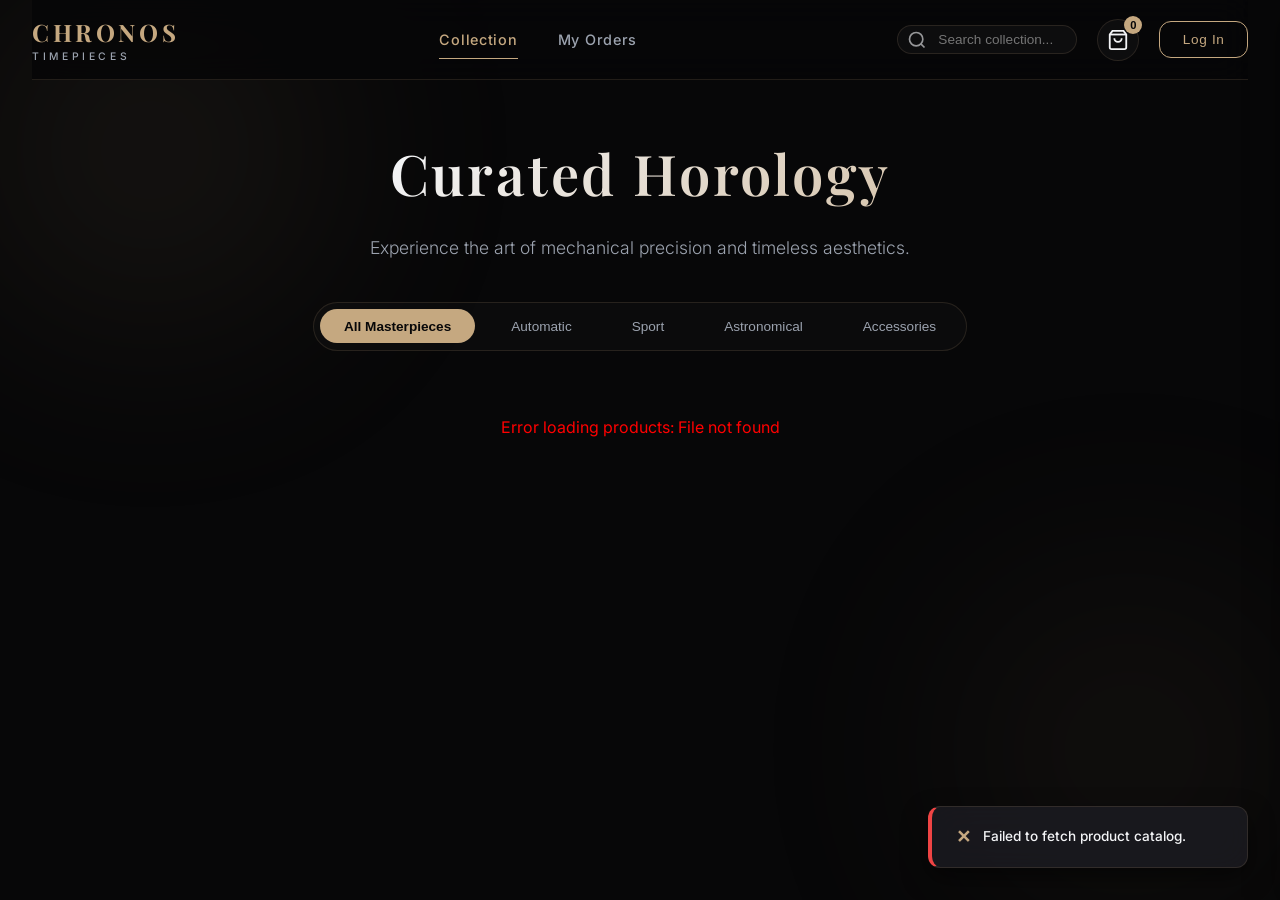
==== frontend/index.html @ 7bf6581e "feat: Implement Chronos Timepieces full-stack luxury watch e-commerce web application" ====
<!DOCTYPE html>
<html lang="en">
<head>
    <meta charset="UTF-8">
    <meta name="viewport" content="width=device-width, initial-scale=1.0">
    <title>Chronos Timepieces | Luxury Watch Boutique</title>
    <!-- Google Fonts -->
    <link rel="preconnect" href="https://fonts.googleapis.com">
    <link rel="preconnect" href="https://fonts.gstatic.com" crossorigin>
    <link href="https://fonts.googleapis.com/css2?family=Inter:wght@300;400;500;600;700&family=Playfair+Display:ital,wght@0,400;0,600;0,700;1,400&display=swap" rel="stylesheet">
    <!-- Main Stylesheet -->
    <link rel="stylesheet" href="css/style.css">
</head>
<body>
    <!-- Background Gradients -->
    <div class="bg-gradient bg-grad-1"></div>
    <div class="bg-gradient bg-grad-2"></div>

    <!-- App Shell -->
    <div class="app-container">
        
        <!-- Navigation Header -->
        <header class="main-header">
            <div class="logo" id="logo-btn">
                <span class="logo-serif">CHRONOS</span>
                <span class="logo-sub">TIMEPIECES</span>
            </div>
            
            <nav class="nav-links">
                <a href="#" class="nav-link active" data-view="catalog">Collection</a>
                <a href="#" class="nav-link" id="nav-orders" data-view="profile">My Orders</a>
                <a href="#" class="nav-link admin-only hidden" id="nav-admin" data-view="admin">Admin Panel</a>
            </nav>
            
            <div class="nav-actions">
                <!-- Search Trigger -->
                <div class="search-bar-container">
                    <input type="text" id="search-input" placeholder="Search collection...">
                    <button class="icon-btn search-btn" aria-label="Search">
                        <svg width="20" height="20" viewBox="0 0 24 24" fill="none" stroke="currentColor" stroke-width="2"><circle cx="11" cy="11" r="8"></circle><line x1="21" y1="21" x2="16.65" y2="16.65"></line></svg>
                    </button>
                </div>
                
                <!-- Cart Button -->
                <button class="cart-toggle-btn icon-btn" id="cart-btn" aria-label="Open Cart">
                    <svg width="22" height="22" viewBox="0 0 24 24" fill="none" stroke="currentColor" stroke-width="2"><path d="M6 2L3 6v14a2 2 0 0 0 2 2h14a2 2 0 0 0 2-2V6l-3-4z"></path><line x1="3" y1="6" x2="21" y2="6"></line><path d="M16 10a4 4 0 0 1-8 0"></path></svg>
                    <span class="cart-count">0</span>
                </button>
                
                <!-- Profile / Auth Toggle -->
                <button class="auth-btn btn-primary" id="auth-header-btn">
                    <span>Log In</span>
                </button>

                <!-- Logout Button -->
                <button class="icon-btn hidden" id="logout-btn" title="Log Out">
                    <svg width="20" height="20" viewBox="0 0 24 24" fill="none" stroke="currentColor" stroke-width="2"><path d="M9 21H5a2 2 0 0 1-2-2V5a2 2 0 0 1 2-2h4"></path><polyline points="16 17 21 12 16 7"></polyline><line x1="21" y1="12" x2="9" y2="12"></line></svg>
                </button>
            </div>
        </header>

        <!-- Main Content Area -->
        <main class="main-content">
            
            <!-- 1. Catalog View -->
            <section id="catalog-view" class="view-section active">
                <div class="hero-section">
                    <h1 class="serif-title">Curated Horology</h1>
                    <p class="subtitle">Experience the art of mechanical precision and timeless aesthetics.</p>
                    
                    <!-- Filters Grid -->
                    <div class="filters-container">
                        <div class="category-filters">
                            <button class="filter-btn active" data-category="all">All Masterpieces</button>
                            <button class="filter-btn" data-category="Automatic">Automatic</button>
                            <button class="filter-btn" data-category="Sport">Sport</button>
                            <button class="filter-btn" data-category="Astronomical">Astronomical</button>
                            <button class="filter-btn" data-category="Accessories">Accessories</button>
                        </div>
                    </div>
                </div>

                <!-- Products Grid -->
                <div class="products-grid" id="products-container">
                    <!-- Dynamic product cards will be inserted here -->
                    <div class="loading-spinner"></div>
                </div>
            </section>

            <!-- 2. Auth View (Login / Signup) -->
            <section id="auth-view" class="view-section">
                <div class="auth-wrapper">
                    <!-- Login Form Card -->
                    <div class="auth-card active" id="login-card">
                        <h2 class="serif-title card-title">Sign In</h2>
                        <p class="card-subtitle">Access your account and order history.</p>
                        
                        <form id="login-form">
                            <div class="form-group">
                                <label for="login-email">Email Address</label>
                                <input type="email" id="login-email" required placeholder="name@email.com">
                            </div>
                            <div class="form-group">
                                <label for="login-password">Password</label>
                                <input type="password" id="login-password" required placeholder="••••••••">
                            </div>
                            <button type="submit" class="btn-block btn-accent">Sign In</button>
                        </form>
                        
                        <p class="auth-switch">Don't have an account? <a href="#" id="go-to-signup">Create one</a></p>
                    </div>

                    <!-- Signup Form Card -->
                    <div class="auth-card" id="signup-card">
                        <h2 class="serif-title card-title">Register</h2>
                        <p class="card-subtitle">Join the Chronos collectors circle.</p>
                        
                        <form id="signup-form">
                            <div class="form-group">
                                <label for="signup-username">Username</label>
                                <input type="text" id="signup-username" required placeholder="collector_chronos">
                            </div>
                            <div class="form-group">
                                <label for="signup-email">Email Address</label>
                                <input type="email" id="signup-email" required placeholder="name@email.com">
                            </div>
                            <div class="form-group">
                                <label for="signup-password">Password (min 6 characters)</label>
                                <input type="password" id="signup-password" required placeholder="••••••••" minlength="6">
                            </div>
                            <button type="submit" class="btn-block btn-accent">Create Account</button>
                        </form>
                        
                        <p class="auth-switch">Already a member? <a href="#" id="go-to-login">Sign In</a></p>
                    </div>
                </div>
            </section>

            <!-- 3. Profile / User Orders View -->
            <section id="profile-view" class="view-section">
                <div class="profile-layout">
                    <div class="profile-info-card glass-panel">
                        <div class="profile-avatar">
                            <svg width="40" height="40" viewBox="0 0 24 24" fill="none" stroke="currentColor" stroke-width="2"><path d="M20 21v-2a4 4 0 0 0-4-4H8a4 4 0 0 0-4 4v2"></path><circle cx="12" cy="7" r="4"></circle></svg>
                        </div>
                        <h2 class="serif-title" id="profile-username">Collector</h2>
                        <p class="profile-email" id="profile-email">email@domain.com</p>
                        <div class="profile-badge user-badge" id="profile-role">Customer</div>
                    </div>
                    
                    <div class="profile-orders-list">
                        <h2 class="serif-title section-title">Your Order History</h2>
                        <div id="orders-list-container">
                            <!-- Orders will be rendered here dynamically -->
                        </div>
                    </div>
                </div>
            </section>

            <!-- 4. Checkout View -->
            <section id="checkout-view" class="view-section">
                <div class="checkout-layout">
                    <!-- Checkout Form -->
                    <div class="checkout-form-panel glass-panel">
                        <h2 class="serif-title">Shipping & Order Details</h2>
                        <form id="checkout-form">
                            <div class="form-group">
                                <label for="checkout-address">Shipping Address</label>
                                <textarea id="checkout-address" required placeholder="Street address, Suite, City, State, ZIP code" rows="4"></textarea>
                            </div>
                            <div class="payment-mock-alert">
                                <svg width="18" height="18" viewBox="0 0 24 24" fill="none" stroke="currentColor" stroke-width="2"><circle cx="12" cy="12" r="10"></circle><line x1="12" y1="16" x2="12" y2="12"></line><line x1="12" y1="8" x2="12.01" y2="8"></line></svg>
                                <span>Mock Payment Gateway: Orders placed are processed for demo purposes.</span>
                            </div>
                            <button type="submit" class="btn-block btn-accent">Confirm & Place Order</button>
                            <button type="button" class="btn-block btn-text" id="cancel-checkout-btn">Cancel</button>
                        </form>
                    </div>

                    <!-- Checkout Summary -->
                    <div class="checkout-summary-panel glass-panel">
                        <h2 class="serif-title">Order Summary</h2>
                        <div class="checkout-items-list" id="checkout-items-container">
                            <!-- Items dynamically added -->
                        </div>
                        <hr class="divider">
                        <div class="checkout-totals">
                            <div class="totals-row">
                                <span>Subtotal</span>
                                <span id="checkout-subtotal">$0.00</span>
                            </div>
                            <div class="totals-row">
                                <span>Shipping</span>
                                <span class="free-badge">FREE</span>
                            </div>
                            <hr class="divider">
                            <div class="totals-row total-grand">
                                <span>Total</span>
                                <span id="checkout-total">$0.00</span>
                            </div>
                        </div>
                    </div>
                </div>
            </section>

            <!-- 5. Admin Panel View -->
            <section id="admin-view" class="view-section">
                <div class="admin-layout">
                    <div class="admin-tabs">
                        <button class="admin-tab-btn active" data-admin-tab="orders">All Customer Orders</button>
                        <button class="admin-tab-btn" data-admin-tab="products">Manage Inventory</button>
                        <button class="admin-tab-btn" data-admin-tab="dashboard">Sales Analytics</button>
                    </div>

                    <!-- Admin: Orders Tab -->
                    <div class="admin-content-tab active" id="admin-orders-tab">
                        <h2 class="serif-title tab-title">Customer Orders</h2>
                        <div class="table-responsive">
                            <table class="admin-table">
                                <thead>
                                    <tr>
                                        <th>Order ID</th>
                                        <th>Date</th>
                                        <th>Customer</th>
                                        <th>Items</th>
                                        <th>Total</th>
                                        <th>Status</th>
                                        <th>Actions</th>
                                    </tr>
                                </thead>
                                <tbody id="admin-orders-tbody">
                                    <!-- Populated dynamically -->
                                </tbody>
                            </table>
                        </div>
                    </div>

                    <!-- Admin: Products Tab -->
                    <div class="admin-content-tab" id="admin-products-tab">
                        <div class="tab-header-actions">
                            <h2 class="serif-title tab-title">Product Catalog Inventory</h2>
                            <button class="btn-primary" id="add-product-btn">
                                <svg width="16" height="16" viewBox="0 0 24 24" fill="none" stroke="currentColor" stroke-width="2"><line x1="12" y1="5" x2="12" y2="19"></line><line x1="5" y1="12" x2="19" y2="12"></line></svg>
                                <span>Add New Watch</span>
                            </button>
                        </div>
                        <div class="table-responsive">
                            <table class="admin-table">
                                <thead>
                                    <tr>
                                        <th>Watch</th>
                                        <th>Category</th>
                                        <th>Price</th>
                                        <th>Stock</th>
                                        <th>Actions</th>
                                    </tr>
                                </thead>
                                <tbody id="admin-products-tbody">
                                    <!-- Populated dynamically -->
                                </tbody>
                            </table>
                        </div>
                    </div>

                    <!-- Admin: Dashboard Tab -->
                    <div class="admin-content-tab" id="admin-dashboard-tab">
                        <h2 class="serif-title tab-title">Store Performance</h2>
                        <div class="analytics-cards">
                            <div class="analytics-card glass-panel">
                                <span class="card-label">Gross Revenue</span>
                                <h3 id="stat-revenue">$0.00</h3>
                            </div>
                            <div class="analytics-card glass-panel">
                                <span class="card-label">Orders Placed</span>
                                <h3 id="stat-orders">0</h3>
                            </div>
                            <div class="analytics-card glass-panel">
                                <span class="card-label">Watches Sold</span>
                                <h3 id="stat-items">0</h3>
                            </div>
                        </div>
                        <div class="chart-panel glass-panel">
                            <h3 class="serif-title">Category Sales Contribution</h3>
                            <div class="custom-chart" id="dashboard-chart-container">
                                <!-- Render custom SVG/CSS bars -->
                            </div>
                        </div>
                    </div>
                </div>
            </section>

        </main>
    </div>

    <!-- Product Details Modal -->
    <div class="modal-overlay" id="product-modal">
        <div class="modal-card glass-panel">
            <button class="modal-close-btn" id="modal-close" aria-label="Close modal">
                <svg width="24" height="24" viewBox="0 0 24 24" fill="none" stroke="currentColor" stroke-width="2"><line x1="18" y1="6" x2="6" y2="18"></line><line x1="6" y1="6" x2="18" y2="18"></line></svg>
            </button>
            <div class="modal-content-grid" id="modal-content-container">
                <!-- Dynamically generated -->
            </div>
        </div>
    </div>

    <!-- Add / Edit Product Modal (Admin) -->
    <div class="modal-overlay" id="product-form-modal">
        <div class="modal-card glass-panel form-modal-card">
            <button class="modal-close-btn" id="product-form-close">
                <svg width="24" height="24" viewBox="0 0 24 24" fill="none" stroke="currentColor" stroke-width="2"><line x1="18" y1="6" x2="6" y2="18"></line><line x1="6" y1="6" x2="18" y2="18"></line></svg>
            </button>
            <h2 class="serif-title" id="product-form-title">Add New Watch</h2>
            <form id="product-crud-form">
                <input type="hidden" id="form-product-id">
                <div class="form-row">
                    <div class="form-group flex-2">
                        <label for="form-product-name">Watch Name</label>
                        <input type="text" id="form-product-name" required placeholder="e.g. Chronos Eclipse">
                    </div>
                    <div class="form-group flex-1">
                        <label for="form-product-category">Category</label>
                        <select id="form-product-category" required>
                            <option value="Automatic">Automatic</option>
                            <option value="Sport">Sport</option>
                            <option value="Astronomical">Astronomical</option>
                            <option value="Accessories">Accessories</option>
                        </select>
                    </div>
                </div>
                <div class="form-row">
                    <div class="form-group">
                        <label for="form-product-price">Price ($)</label>
                        <input type="number" id="form-product-price" required min="1" step="0.01" placeholder="2400.00">
                    </div>
                    <div class="form-group">
                        <label for="form-product-stock">Initial Stock</label>
                        <input type="number" id="form-product-stock" required min="0" placeholder="10">
                    </div>
                </div>
                <div class="form-group">
                    <label for="form-product-image">Image URL</label>
                    <input type="text" id="form-product-image" required placeholder="assets/watches/eclipse.png">
                </div>
                <div class="form-group">
                    <label for="form-product-desc">Description</label>
                    <textarea id="form-product-desc" required placeholder="Provide details about movements, calibration, straps, and case..." rows="4"></textarea>
                </div>
                <button type="submit" class="btn-block btn-accent" id="form-submit-btn">Save Masterpiece</button>
            </form>
        </div>
    </div>

    <!-- Shopping Cart Slide-out Drawer -->
    <div class="cart-drawer-overlay" id="cart-drawer-overlay"></div>
    <aside class="cart-drawer glass-panel" id="cart-drawer">
        <div class="cart-drawer-header">
            <h2 class="serif-title">Your Collection</h2>
            <button class="cart-close-btn" id="cart-close" aria-label="Close cart">
                <svg width="24" height="24" viewBox="0 0 24 24" fill="none" stroke="currentColor" stroke-width="2"><line x1="18" y1="6" x2="6" y2="18"></line><line x1="6" y1="6" x2="18" y2="18"></line></svg>
            </button>
        </div>

        <!-- Cart Items List -->
        <div class="cart-drawer-content" id="cart-items-container">
            <!-- Dynamic cart items here -->
            <div class="cart-empty-message">
                <svg width="40" height="40" viewBox="0 0 24 24" fill="none" stroke="currentColor" stroke-width="1.5"><circle cx="9" cy="21" r="1"></circle><circle cx="20" cy="21" r="1"></circle><path d="M1 1h4l2.68 13.39a2 2 0 0 0 2 1.61h9.72a2 2 0 0 0 2-1.61L23 6H6"></path></svg>
                <p>Your cart is empty.</p>
                <button class="btn-primary" id="cart-empty-browse-btn">Browse Collection</button>
            </div>
        </div>

        <!-- Cart Footer -->
        <div class="cart-drawer-footer" id="cart-footer">
            <div class="cart-subtotal-row">
                <span>Subtotal</span>
                <span id="cart-subtotal-val">$0.00</span>
            </div>
            <p class="cart-shipping-notice">Complimentary Express Shipping Included.</p>
            <button class="btn-block btn-accent" id="checkout-btn">Proceed to Checkout</button>
        </div>
    </aside>

    <!-- Floating Toast Notification System -->
    <div class="toast-container" id="toast-container"></div>

    <!-- Scripts -->
    <script src="js/api.js"></script>
    <script src="js/components.js"></script>
    <script src="js/app.js"></script>
</body>
</html>
---- frontend/css/style.css ----
/* ==========================================================================
   Chronos Timepieces Premium Style System (Luxury Glassmorphic Dark Theme)
   ========================================================================== */

/* --- CSS Variables & Custom Properties --- */
:root {
    /* Color Palette */
    --bg-dark: #070708;
    --bg-panel: rgba(18, 18, 22, 0.65);
    --bg-panel-solid: #121216;
    --bg-card: rgba(26, 26, 32, 0.5);
    
    --accent-gold: #c5a880;
    --accent-gold-hover: #dfba8c;
    --accent-gold-glow: rgba(197, 168, 128, 0.35);
    
    --text-primary: #f3f4f6;
    --text-secondary: #9ca3af;
    --text-muted: #6b7280;
    
    --border-color: rgba(197, 168, 128, 0.15);
    --border-hover: rgba(197, 168, 128, 0.35);
    
    /* Layout Tokens */
    --max-width: 1400px;
    --header-height: 80px;
    --border-radius: 12px;
    --border-radius-lg: 20px;
    --transition: all 0.35s cubic-bezier(0.25, 0.8, 0.25, 1);
}

/* --- Base & Reset Elements --- */
* {
    margin: 0;
    padding: 0;
    box-sizing: border-box;
}

body {
    background-color: var(--bg-dark);
    color: var(--text-primary);
    font-family: 'Inter', sans-serif;
    min-height: 100vh;
    overflow-x: hidden;
    line-height: 1.6;
    position: relative;
}

/* Custom Scrollbars */
::-webkit-scrollbar {
    width: 6px;
    height: 6px;
}
::-webkit-scrollbar-track {
    background: var(--bg-dark);
}
::-webkit-scrollbar-thumb {
    background: var(--accent-gold-glow);
    border-radius: 3px;
}
::-webkit-scrollbar-thumb:hover {
    background: var(--accent-gold);
}

/* --- Ambient Glow Backdrops --- */
.bg-gradient {
    position: fixed;
    width: 500px;
    height: 500px;
    border-radius: 50%;
    filter: blur(120px);
    z-index: -1;
    pointer-events: none;
    opacity: 0.15;
}
.bg-grad-1 {
    top: -100px;
    left: -100px;
    background: radial-gradient(circle, var(--accent-gold) 0%, transparent 70%);
}
.bg-grad-2 {
    bottom: -100px;
    right: -100px;
    background: radial-gradient(circle, #8a7355 0%, transparent 70%);
}

/* --- Typography Definitions --- */
.serif-title {
    font-family: 'Playfair Display', serif;
    font-weight: 600;
    letter-spacing: 0.05em;
    color: var(--text-primary);
}

.logo-serif {
    font-family: 'Playfair Display', serif;
    font-weight: 700;
    font-size: 1.5rem;
    letter-spacing: 0.15em;
    color: var(--accent-gold);
}

/* --- App Container & Layout --- */
.app-container {
    max-width: var(--max-width);
    margin: 0 auto;
    padding: 0 2rem;
    min-height: 100vh;
    display: flex;
    flex-direction: column;
}

/* --- Main Header / Navigation --- */
.main-header {
    height: var(--header-height);
    display: flex;
    align-items: center;
    justify-content: space-between;
    border-bottom: 1px solid var(--border-color);
    position: sticky;
    top: 0;
    background-color: rgba(7, 7, 8, 0.85);
    backdrop-filter: blur(15px);
    z-index: 99;
}

.logo {
    display: flex;
    flex-direction: column;
    cursor: pointer;
}

.logo-sub {
    font-size: 0.65rem;
    font-weight: 500;
    letter-spacing: 0.35em;
    color: var(--text-secondary);
    margin-top: -2px;
}

.nav-links {
    display: flex;
    gap: 2.5rem;
}

.nav-link {
    color: var(--text-secondary);
    text-decoration: none;
    font-size: 0.9rem;
    font-weight: 500;
    letter-spacing: 0.05em;
    transition: var(--transition);
    position: relative;
    padding: 0.5rem 0;
}

.nav-link::after {
    content: '';
    position: absolute;
    bottom: 0;
    left: 0;
    width: 0;
    height: 1px;
    background-color: var(--accent-gold);
    transition: var(--transition);
}

.nav-link:hover, .nav-link.active {
    color: var(--accent-gold);
}

.nav-link:hover::after, .nav-link.active::after {
    width: 100%;
}

.nav-actions {
    display: flex;
    align-items: center;
    gap: 1.25rem;
}

/* Glassmorphic Buttons */
.icon-btn {
    background: rgba(255, 255, 255, 0.03);
    border: 1px solid var(--border-color);
    color: var(--text-primary);
    width: 42px;
    height: 42px;
    border-radius: 50%;
    display: flex;
    align-items: center;
    justify-content: center;
    cursor: pointer;
    transition: var(--transition);
    position: relative;
}

.icon-btn:hover {
    border-color: var(--accent-gold);
    color: var(--accent-gold);
    background: rgba(197, 168, 128, 0.08);
    box-shadow: 0 0 12px var(--accent-gold-glow);
}

.cart-toggle-btn .cart-count {
    position: absolute;
    top: -4px;
    right: -4px;
    background: var(--accent-gold);
    color: var(--bg-dark);
    font-size: 0.7rem;
    font-weight: 700;
    width: 18px;
    height: 18px;
    border-radius: 50%;
    display: flex;
    align-items: center;
    justify-content: center;
}

.btn-primary {
    background: transparent;
    border: 1px solid var(--accent-gold);
    color: var(--accent-gold);
    padding: 0.6rem 1.4rem;
    border-radius: var(--border-radius);
    font-weight: 500;
    font-size: 0.85rem;
    letter-spacing: 0.05em;
    cursor: pointer;
    transition: var(--transition);
    display: flex;
    align-items: center;
    gap: 0.5rem;
}

.btn-primary:hover {
    background: var(--accent-gold);
    color: var(--bg-dark);
    box-shadow: 0 0 15px var(--accent-gold-glow);
}

.btn-accent {
    background: var(--accent-gold);
    color: var(--bg-dark);
    border: 1px solid var(--accent-gold);
    padding: 0.75rem 1.5rem;
    border-radius: var(--border-radius);
    font-weight: 600;
    font-size: 0.9rem;
    letter-spacing: 0.05em;
    cursor: pointer;
    transition: var(--transition);
}

.btn-accent:hover {
    background: var(--accent-gold-hover);
    border-color: var(--accent-gold-hover);
    box-shadow: 0 0 20px var(--accent-gold-glow);
    transform: translateY(-2px);
}

.btn-block {
    width: 100%;
}

.btn-text {
    background: transparent;
    border: none;
    color: var(--text-secondary);
    padding: 0.5rem;
    cursor: pointer;
    font-size: 0.9rem;
    transition: var(--transition);
}

.btn-text:hover {
    color: var(--text-primary);
}

.hidden {
    display: none !important;
}

/* --- Search Bar Container --- */
.search-bar-container {
    display: flex;
    align-items: center;
    position: relative;
}

.search-bar-container input {
    background: rgba(255, 255, 255, 0.03);
    border: 1px solid var(--border-color);
    border-radius: 20px;
    padding: 0.4rem 1rem 0.4rem 2.5rem;
    color: var(--text-primary);
    outline: none;
    transition: var(--transition);
    width: 180px;
    font-size: 0.85rem;
}

.search-bar-container input:focus {
    width: 250px;
    border-color: var(--accent-gold);
    background: rgba(255, 255, 255, 0.06);
}

.search-bar-container .search-btn {
    position: absolute;
    left: 4px;
    width: 32px;
    height: 32px;
    background: transparent;
    border: none;
    opacity: 0.6;
}

/* --- Glassmorphic Panels --- */
.glass-panel {
    background: var(--bg-panel);
    backdrop-filter: blur(20px);
    border: 1px solid var(--border-color);
    border-radius: var(--border-radius-lg);
    padding: 2rem;
    box-shadow: 0 8px 32px 0 rgba(0, 0, 0, 0.37);
}

/* --- Views Management --- */
.main-content {
    flex: 1;
    padding: 3rem 0;
}

.view-section {
    display: none;
    animation: fadeIn 0.45s cubic-bezier(0.25, 0.8, 0.25, 1) forwards;
}

.view-section.active {
    display: block;
}

@keyframes fadeIn {
    from {
        opacity: 0;
        transform: translateY(15px);
    }
    to {
        opacity: 1;
        transform: translateY(0);
    }
}

/* --- Hero Section & Catalog --- */
.hero-section {
    text-align: center;
    margin-bottom: 4rem;
}

.hero-section h1 {
    font-size: 3.5rem;
    margin-bottom: 1rem;
    background: linear-gradient(135deg, var(--text-primary) 30%, var(--accent-gold) 100%);
    -webkit-background-clip: text;
    -webkit-text-fill-color: transparent;
}

.hero-section .subtitle {
    font-size: 1.1rem;
    color: var(--text-secondary);
    font-weight: 300;
    max-width: 600px;
    margin: 0 auto 2.5rem;
}

/* Category Filters */
.filters-container {
    display: flex;
    justify-content: center;
    margin-bottom: 2rem;
}

.category-filters {
    display: flex;
    gap: 0.75rem;
    background: rgba(255, 255, 255, 0.02);
    padding: 0.4rem;
    border-radius: 30px;
    border: 1px solid var(--border-color);
}

.filter-btn {
    background: transparent;
    border: none;
    color: var(--text-secondary);
    padding: 0.6rem 1.5rem;
    border-radius: 20px;
    font-size: 0.85rem;
    font-weight: 500;
    cursor: pointer;
    transition: var(--transition);
}

.filter-btn:hover {
    color: var(--text-primary);
}

.filter-btn.active {
    background: var(--accent-gold);
    color: var(--bg-dark);
    font-weight: 600;
}

/* --- Products Grid & Cards --- */
.products-grid {
    display: grid;
    grid-template-columns: repeat(auto-fill, minmax(280px, 1fr));
    gap: 2.5rem;
}

.product-card {
    background: var(--bg-card);
    border: 1px solid var(--border-color);
    border-radius: var(--border-radius-lg);
    overflow: hidden;
    transition: var(--transition);
    display: flex;
    flex-direction: column;
    height: 100%;
}

.product-card:hover {
    transform: translateY(-8px);
    border-color: var(--border-hover);
    box-shadow: 0 15px 30px rgba(0, 0, 0, 0.4), 0 0 20px rgba(197, 168, 128, 0.1);
}

.product-card-image {
    width: 100%;
    height: 280px;
    object-fit: cover;
    background-color: rgba(0, 0, 0, 0.2);
    border-bottom: 1px solid var(--border-color);
    transition: var(--transition);
}

.product-card:hover .product-card-image {
    scale: 1.03;
}

.product-card-info {
    padding: 1.5rem;
    display: flex;
    flex-direction: column;
    flex: 1;
}

.product-card-category {
    font-size: 0.75rem;
    color: var(--accent-gold);
    text-transform: uppercase;
    letter-spacing: 0.15em;
    margin-bottom: 0.5rem;
    font-weight: 600;
}

.product-card-title {
    font-size: 1.25rem;
    margin-bottom: 0.5rem;
    font-weight: 500;
}

.product-card-desc {
    font-size: 0.85rem;
    color: var(--text-secondary);
    margin-bottom: 1.5rem;
    display: -webkit-box;
    -webkit-line-clamp: 2;
    -webkit-box-orient: vertical;
    overflow: hidden;
    text-overflow: ellipsis;
    flex: 1;
}

.product-card-footer {
    display: flex;
    align-items: center;
    justify-content: space-between;
    margin-top: auto;
}

.product-card-price {
    font-family: 'Playfair Display', serif;
    font-size: 1.35rem;
    font-weight: 600;
    color: var(--text-primary);
}

.product-card-price::before {
    content: '$';
    font-size: 0.95rem;
    color: var(--accent-gold);
    margin-right: 2px;
}

/* Out of Stock design */
.out-of-stock-badge {
    color: #ef4444;
    font-size: 0.85rem;
    font-weight: 600;
    letter-spacing: 0.05em;
    text-transform: uppercase;
}

/* --- Product Details Modal --- */
.modal-overlay {
    position: fixed;
    top: 0;
    left: 0;
    width: 100%;
    height: 100%;
    background: rgba(7, 7, 8, 0.85);
    backdrop-filter: blur(10px);
    display: flex;
    align-items: center;
    justify-content: center;
    z-index: 1000;
    opacity: 0;
    pointer-events: none;
    transition: var(--transition);
}

.modal-overlay.active {
    opacity: 1;
    pointer-events: auto;
}

.modal-card {
    width: 90%;
    max-width: 950px;
    max-height: 90vh;
    overflow-y: auto;
    position: relative;
    transform: scale(0.95);
    transition: var(--transition);
}

.modal-overlay.active .modal-card {
    transform: scale(1);
}

.modal-close-btn {
    position: absolute;
    top: 1.5rem;
    right: 1.5rem;
    background: transparent;
    border: none;
    color: var(--text-secondary);
    cursor: pointer;
    transition: var(--transition);
    z-index: 10;
}

.modal-close-btn:hover {
    color: var(--accent-gold);
}

.modal-content-grid {
    display: grid;
    grid-template-columns: 1.1fr 1fr;
    gap: 3rem;
    align-items: center;
}

.modal-image-panel {
    border-radius: var(--border-radius);
    overflow: hidden;
    border: 1px solid var(--border-color);
    box-shadow: 0 10px 25px rgba(0, 0, 0, 0.5);
    height: 450px;
}

.modal-image-panel img {
    width: 100%;
    height: 100%;
    object-fit: cover;
}

.modal-info-panel {
    display: flex;
    flex-direction: column;
    gap: 1.25rem;
}

.modal-category {
    font-size: 0.8rem;
    color: var(--accent-gold);
    text-transform: uppercase;
    letter-spacing: 0.2em;
    font-weight: 600;
}

.modal-title {
    font-size: 2.2rem;
    line-height: 1.2;
}

.modal-price {
    font-family: 'Playfair Display', serif;
    font-size: 2rem;
    color: var(--accent-gold-hover);
    font-weight: 600;
}

.modal-price::before {
    content: '$';
    font-size: 1.35rem;
    color: var(--accent-gold);
}

.modal-desc {
    color: var(--text-secondary);
    font-size: 0.95rem;
    line-height: 1.7;
}

.modal-meta {
    background: rgba(255, 255, 255, 0.02);
    border: 1px solid var(--border-color);
    border-radius: var(--border-radius);
    padding: 1rem;
    display: flex;
    justify-content: space-between;
    font-size: 0.85rem;
}

.meta-item {
    display: flex;
    flex-direction: column;
    gap: 4px;
}

.meta-label {
    color: var(--text-muted);
}

.meta-val {
    color: var(--text-primary);
    font-weight: 500;
}

.modal-actions {
    margin-top: 1rem;
    display: flex;
    gap: 1rem;
}

/* --- Slide-Out Cart Drawer --- */
.cart-drawer-overlay {
    position: fixed;
    top: 0;
    left: 0;
    width: 100%;
    height: 100%;
    background: rgba(0, 0, 0, 0.5);
    backdrop-filter: blur(4px);
    z-index: 999;
    opacity: 0;
    pointer-events: none;
    transition: var(--transition);
}

.cart-drawer-overlay.active {
    opacity: 1;
    pointer-events: auto;
}

.cart-drawer {
    position: fixed;
    top: 0;
    right: -420px;
    width: 420px;
    height: 100%;
    z-index: 1000;
    border-radius: 0;
    border-left: 1px solid var(--border-color);
    display: flex;
    flex-direction: column;
    padding: 2rem;
    transition: right 0.4s cubic-bezier(0.25, 0.8, 0.25, 1);
}

.cart-drawer.open {
    right: 0;
}

.cart-drawer-header {
    display: flex;
    align-items: center;
    justify-content: space-between;
    margin-bottom: 2rem;
}

.cart-close-btn {
    background: transparent;
    border: none;
    color: var(--text-secondary);
    cursor: pointer;
    transition: var(--transition);
}

.cart-close-btn:hover {
    color: var(--accent-gold);
}

.cart-drawer-content {
    flex: 1;
    overflow-y: auto;
    display: flex;
    flex-direction: column;
    gap: 1.5rem;
    padding-right: 5px;
}

.cart-item {
    display: flex;
    gap: 1rem;
    align-items: center;
    border-bottom: 1px solid rgba(255, 255, 255, 0.05);
    padding-bottom: 1rem;
}

.cart-item-image {
    width: 70px;
    height: 70px;
    border-radius: var(--border-radius);
    object-fit: cover;
    border: 1px solid var(--border-color);
}

.cart-item-details {
    flex: 1;
}

.cart-item-title {
    font-size: 0.95rem;
    font-weight: 500;
    margin-bottom: 2px;
}

.cart-item-price {
    font-size: 0.9rem;
    color: var(--accent-gold);
    font-family: 'Playfair Display', serif;
}

.cart-item-actions {
    display: flex;
    align-items: center;
    gap: 10px;
}

.qty-btn {
    background: rgba(255, 255, 255, 0.03);
    border: 1px solid var(--border-color);
    color: var(--text-primary);
    width: 26px;
    height: 26px;
    border-radius: 50%;
    cursor: pointer;
    font-size: 0.8rem;
    display: flex;
    align-items: center;
    justify-content: center;
}

.qty-btn:hover {
    border-color: var(--accent-gold);
    color: var(--accent-gold);
}

.qty-val {
    font-size: 0.85rem;
    font-weight: 600;
    min-width: 15px;
    text-align: center;
}

.cart-item-delete {
    background: transparent;
    border: none;
    color: var(--text-muted);
    cursor: pointer;
    padding: 4px;
    margin-left: 5px;
    transition: var(--transition);
}

.cart-item-delete:hover {
    color: #ef4444;
}

/* Cart Empty State */
.cart-empty-message {
    display: flex;
    flex-direction: column;
    align-items: center;
    justify-content: center;
    gap: 1rem;
    height: 60%;
    color: var(--text-secondary);
}

.cart-empty-message p {
    font-size: 0.95rem;
}

.cart-drawer-footer {
    border-top: 1px solid var(--border-color);
    padding-top: 1.5rem;
    margin-top: 1.5rem;
}

.cart-subtotal-row {
    display: flex;
    justify-content: space-between;
    font-size: 1.1rem;
    font-weight: 500;
    margin-bottom: 0.5rem;
}

#cart-subtotal-val {
    font-family: 'Playfair Display', serif;
    font-weight: 600;
    color: var(--accent-gold);
}

.cart-shipping-notice {
    font-size: 0.75rem;
    color: var(--text-muted);
    text-align: center;
    margin-bottom: 1.25rem;
}

/* --- Authentication View --- */
.auth-wrapper {
    display: flex;
    justify-content: center;
    align-items: center;
    min-height: 60vh;
}

.auth-card {
    width: 100%;
    max-width: 420px;
    display: none;
    background: var(--bg-panel);
    border: 1px solid var(--border-color);
    border-radius: var(--border-radius-lg);
    padding: 2.5rem;
    box-shadow: 0 8px 32px 0 rgba(0, 0, 0, 0.4);
    animation: fadeIn 0.4s ease;
}

.auth-card.active {
    display: block;
}

.auth-card .card-title {
    font-size: 2rem;
    text-align: center;
    margin-bottom: 0.5rem;
}

.auth-card .card-subtitle {
    font-size: 0.85rem;
    color: var(--text-secondary);
    text-align: center;
    margin-bottom: 2rem;
}

/* Form Styling */
.form-group {
    display: flex;
    flex-direction: column;
    gap: 6px;
    margin-bottom: 1.25rem;
}

.form-group label {
    font-size: 0.8rem;
    font-weight: 500;
    color: var(--text-secondary);
    letter-spacing: 0.05em;
    text-transform: uppercase;
}

.form-group input, .form-group textarea, .form-group select {
    background: rgba(255, 255, 255, 0.02);
    border: 1px solid var(--border-color);
    border-radius: var(--border-radius);
    padding: 0.75rem 1rem;
    color: var(--text-primary);
    font-size: 0.9rem;
    outline: none;
    transition: var(--transition);
}

.form-group input:focus, .form-group textarea:focus, .form-group select:focus {
    border-color: var(--accent-gold);
    background: rgba(255, 255, 255, 0.05);
    box-shadow: 0 0 10px rgba(197, 168, 128, 0.1);
}

.form-row {
    display: flex;
    gap: 1rem;
}

.flex-1 { flex: 1; }
.flex-2 { flex: 2; }

.auth-switch {
    font-size: 0.85rem;
    color: var(--text-secondary);
    text-align: center;
    margin-top: 1.5rem;
}

.auth-switch a {
    color: var(--accent-gold);
    text-decoration: none;
    font-weight: 500;
}

.auth-switch a:hover {
    text-decoration: underline;
}

/* --- Profile & User Orders View --- */
.profile-layout {
    display: grid;
    grid-template-columns: 320px 1fr;
    gap: 3rem;
    align-items: start;
}

.profile-info-card {
    display: flex;
    flex-direction: column;
    align-items: center;
    text-align: center;
    gap: 1rem;
}

.profile-avatar {
    width: 80px;
    height: 80px;
    border-radius: 50%;
    background: rgba(197, 168, 128, 0.1);
    color: var(--accent-gold);
    display: flex;
    align-items: center;
    justify-content: center;
    border: 1px solid var(--border-color);
}

.profile-email {
    font-size: 0.85rem;
    color: var(--text-secondary);
    margin-top: -8px;
}

.profile-badge {
    font-size: 0.75rem;
    font-weight: 600;
    text-transform: uppercase;
    letter-spacing: 0.1em;
    padding: 0.35rem 1rem;
    border-radius: 20px;
    border: 1px solid transparent;
}

.user-badge {
    background: rgba(255, 255, 255, 0.05);
    color: var(--text-secondary);
    border-color: var(--border-color);
}

.admin-badge {
    background: rgba(197, 168, 128, 0.1);
    color: var(--accent-gold);
    border-color: var(--accent-gold);
}

/* Order History Cards */
.profile-orders-list {
    display: flex;
    flex-direction: column;
    gap: 1.5rem;
}

.order-history-card {
    background: var(--bg-panel);
    border: 1px solid var(--border-color);
    border-radius: var(--border-radius-lg);
    padding: 1.5rem;
    margin-bottom: 1.5rem;
}

.order-card-header {
    display: flex;
    justify-content: space-between;
    align-items: center;
    margin-bottom: 1.25rem;
    border-bottom: 1px solid rgba(255, 255, 255, 0.05);
    padding-bottom: 0.75rem;
}

.order-id {
    font-weight: 600;
    font-size: 0.95rem;
}

.order-date {
    font-size: 0.85rem;
    color: var(--text-muted);
}

.order-status-badge {
    font-size: 0.75rem;
    font-weight: 600;
    padding: 0.3rem 0.8rem;
    border-radius: 12px;
    text-transform: uppercase;
}

.status-pending { background: rgba(245, 158, 11, 0.1); color: #f59e0b; }
.status-processing { background: rgba(59, 130, 246, 0.1); color: #3b82f6; }
.status-shipped { background: rgba(139, 92, 246, 0.1); color: #8b5cf6; }
.status-delivered { background: rgba(16, 185, 129, 0.1); color: #10b981; }

.order-card-items {
    display: flex;
    flex-direction: column;
    gap: 0.75rem;
    margin-bottom: 1.5rem;
}

.order-history-item {
    display: flex;
    justify-content: space-between;
    font-size: 0.9rem;
}

.order-item-qty-name {
    color: var(--text-secondary);
}

.order-item-qty {
    font-weight: 600;
    margin-right: 5px;
}

.order-item-price-val {
    font-family: 'Playfair Display', serif;
}

/* Order Status Progress Timeline */
.order-tracking-timeline {
    display: flex;
    justify-content: space-between;
    position: relative;
    margin-top: 2rem;
    padding: 0 1rem;
}

.order-tracking-timeline::before {
    content: '';
    position: absolute;
    top: 10px;
    left: 1rem;
    right: 1rem;
    height: 2px;
    background: rgba(255, 255, 255, 0.05);
    z-index: 1;
}

.timeline-progress-bar {
    position: absolute;
    top: 10px;
    left: 1rem;
    height: 2px;
    background: var(--accent-gold);
    z-index: 2;
    transition: width 0.5s ease;
}

.timeline-step {
    display: flex;
    flex-direction: column;
    align-items: center;
    gap: 8px;
    z-index: 3;
    position: relative;
}

.step-node {
    width: 22px;
    height: 22px;
    border-radius: 50%;
    background: var(--bg-panel-solid);
    border: 2px solid rgba(255, 255, 255, 0.1);
    display: flex;
    align-items: center;
    justify-content: center;
    font-size: 0.65rem;
    color: transparent;
    transition: var(--transition);
}

.timeline-step.completed .step-node {
    background: var(--accent-gold);
    border-color: var(--accent-gold);
    color: var(--bg-dark);
}

.timeline-step.active .step-node {
    border-color: var(--accent-gold);
    box-shadow: 0 0 10px var(--accent-gold);
    background: var(--bg-panel-solid);
    color: var(--accent-gold);
}

.step-label {
    font-size: 0.7rem;
    color: var(--text-muted);
    font-weight: 500;
    text-transform: uppercase;
    letter-spacing: 0.05em;
}

.timeline-step.active .step-label, .timeline-step.completed .step-label {
    color: var(--text-primary);
}

/* --- Checkout Layout --- */
.checkout-layout {
    display: grid;
    grid-template-columns: 1.2fr 1fr;
    gap: 3rem;
    align-items: start;
}

.payment-mock-alert {
    background: rgba(197, 168, 128, 0.08);
    border: 1px dashed var(--accent-gold);
    border-radius: var(--border-radius);
    padding: 1rem;
    display: flex;
    align-items: flex-start;
    gap: 10px;
    color: var(--accent-gold);
    font-size: 0.85rem;
    margin-bottom: 1.5rem;
}

.checkout-items-list {
    display: flex;
    flex-direction: column;
    gap: 1rem;
    max-height: 350px;
    overflow-y: auto;
}

.checkout-item-row {
    display: flex;
    justify-content: space-between;
    align-items: center;
}

.checkout-item-meta {
    display: flex;
    flex-direction: column;
}

.checkout-item-title {
    font-size: 0.95rem;
    font-weight: 500;
}

.checkout-item-qty {
    font-size: 0.8rem;
    color: var(--text-secondary);
}

.checkout-item-price {
    font-family: 'Playfair Display', serif;
    font-weight: 500;
}

.divider {
    border: none;
    border-bottom: 1px solid rgba(255, 255, 255, 0.08);
    margin: 1.25rem 0;
}

.checkout-totals {
    display: flex;
    flex-direction: column;
    gap: 0.75rem;
}

.totals-row {
    display: flex;
    justify-content: space-between;
    color: var(--text-secondary);
    font-size: 0.95rem;
}

.free-badge {
    color: #10b981;
    font-weight: 600;
}

.total-grand {
    color: var(--text-primary);
    font-size: 1.25rem;
    font-weight: 600;
}

.total-grand #checkout-total {
    color: var(--accent-gold);
    font-family: 'Playfair Display', serif;
}

/* --- Admin Panel --- */
.admin-tabs {
    display: flex;
    gap: 1rem;
    border-bottom: 1px solid var(--border-color);
    padding-bottom: 1rem;
    margin-bottom: 2.5rem;
}

.admin-tab-btn {
    background: transparent;
    border: 1px solid transparent;
    color: var(--text-secondary);
    padding: 0.6rem 1.5rem;
    border-radius: var(--border-radius);
    cursor: pointer;
    font-size: 0.9rem;
    font-weight: 500;
    transition: var(--transition);
}

.admin-tab-btn:hover {
    color: var(--text-primary);
    background: rgba(255, 255, 255, 0.02);
}

.admin-tab-btn.active {
    border-color: var(--accent-gold);
    color: var(--accent-gold);
    background: rgba(197, 168, 128, 0.05);
}

.admin-content-tab {
    display: none;
    animation: fadeIn 0.4s ease;
}

.admin-content-tab.active {
    display: block;
}

.tab-title {
    font-size: 1.75rem;
    margin-bottom: 1.5rem;
}

.tab-header-actions {
    display: flex;
    justify-content: space-between;
    align-items: center;
    margin-bottom: 1.5rem;
}

.table-responsive {
    overflow-x: auto;
    width: 100%;
}

.admin-table {
    width: 100%;
    border-collapse: collapse;
    text-align: left;
}

.admin-table th, .admin-table td {
    padding: 1rem 1.25rem;
    border-bottom: 1px solid rgba(255, 255, 255, 0.05);
}

.admin-table th {
    background: rgba(255, 255, 255, 0.02);
    font-weight: 600;
    font-size: 0.85rem;
    text-transform: uppercase;
    letter-spacing: 0.05em;
    color: var(--text-secondary);
}

.admin-table td {
    font-size: 0.9rem;
}

.table-prod-info {
    display: flex;
    align-items: center;
    gap: 12px;
}

.table-prod-img {
    width: 48px;
    height: 48px;
    border-radius: var(--border-radius);
    object-fit: cover;
    border: 1px solid var(--border-color);
}

.table-prod-name {
    font-weight: 500;
}

.table-price-val {
    font-family: 'Playfair Display', serif;
}

.action-buttons {
    display: flex;
    gap: 10px;
}

.btn-small {
    padding: 0.4rem 0.8rem;
    font-size: 0.75rem;
}

.btn-danger {
    background: transparent;
    border: 1px solid #ef4444;
    color: #ef4444;
    cursor: pointer;
    border-radius: var(--border-radius);
    transition: var(--transition);
}

.btn-danger:hover {
    background: #ef4444;
    color: var(--bg-dark);
}

.admin-status-select {
    background: var(--bg-dark);
    border: 1px solid var(--border-color);
    color: var(--text-primary);
    padding: 0.25rem 0.5rem;
    border-radius: 4px;
    font-size: 0.8rem;
    outline: none;
    cursor: pointer;
}

.admin-status-select:focus {
    border-color: var(--accent-gold);
}

/* Analytics Tab Dashboard */
.analytics-cards {
    display: grid;
    grid-template-columns: repeat(3, 1fr);
    gap: 2rem;
    margin-bottom: 3rem;
}

.analytics-card {
    text-align: center;
    padding: 2rem 1.5rem;
}

.card-label {
    font-size: 0.85rem;
    color: var(--text-secondary);
    text-transform: uppercase;
    letter-spacing: 0.05em;
    margin-bottom: 0.5rem;
    display: block;
}

.analytics-card h3 {
    font-size: 2.25rem;
    font-family: 'Playfair Display', serif;
    color: var(--accent-gold);
    font-weight: 600;
}

/* Sales Custom Chart */
.chart-panel {
    padding: 2.5rem;
}

.chart-panel h3 {
    margin-bottom: 2rem;
    text-align: center;
}

.custom-chart {
    display: flex;
    flex-direction: column;
    gap: 1.5rem;
}

.chart-row {
    display: flex;
    align-items: center;
    gap: 1rem;
}

.chart-row-label {
    min-width: 140px;
    font-size: 0.85rem;
    color: var(--text-secondary);
}

.chart-bar-outer {
    flex: 1;
    height: 18px;
    background: rgba(255, 255, 255, 0.03);
    border-radius: 9px;
    overflow: hidden;
    border: 1px solid rgba(255, 255, 255, 0.05);
}

.chart-bar-inner {
    height: 100%;
    background: linear-gradient(90deg, #8a7355 0%, var(--accent-gold) 100%);
    border-radius: 9px;
    width: 0;
    transition: width 1s ease-out;
}

.chart-row-val {
    min-width: 80px;
    text-align: right;
    font-family: 'Playfair Display', serif;
    font-weight: 500;
    font-size: 0.95rem;
}

/* Empty Analytics placeholder */
.no-analytics-message {
    text-align: center;
    padding: 3rem;
    color: var(--text-secondary);
    font-style: italic;
}

/* --- Toast Alert System --- */
.toast-container {
    position: fixed;
    bottom: 2rem;
    right: 2rem;
    z-index: 10000;
    display: flex;
    flex-direction: column;
    gap: 10px;
}

.toast {
    background: rgba(26, 26, 32, 0.9);
    backdrop-filter: blur(15px);
    border-left: 4px solid var(--accent-gold);
    border-top: 1px solid var(--border-color);
    border-bottom: 1px solid var(--border-color);
    border-right: 1px solid var(--border-color);
    color: var(--text-primary);
    padding: 1rem 1.5rem;
    border-radius: var(--border-radius);
    box-shadow: 0 10px 25px rgba(0, 0, 0, 0.5);
    display: flex;
    align-items: center;
    gap: 12px;
    min-width: 320px;
    max-width: 450px;
    animation: toastEnter 0.35s cubic-bezier(0.25, 0.8, 0.25, 1) forwards;
    transition: opacity 0.3s ease;
}

.toast-success { border-left-color: #10b981; }
.toast-error { border-left-color: #ef4444; }
.toast-warning { border-left-color: #f59e0b; }

@keyframes toastEnter {
    from {
        opacity: 0;
        transform: translateX(50px);
    }
    to {
        opacity: 1;
        transform: translateX(0);
    }
}

.toast.fade-out {
    opacity: 0;
    transform: translateY(-10px);
}

.toast-message {
    font-size: 0.85rem;
    font-weight: 500;
}

/* Modal Form Styles */
.form-modal-card {
    max-width: 600px;
}

#product-crud-form {
    margin-top: 1.5rem;
    display: flex;
    flex-direction: column;
    gap: 1rem;
}

/* Loading Spinner */
.loading-spinner {
    width: 40px;
    height: 40px;
    border: 3px solid rgba(197, 168, 128, 0.1);
    border-radius: 50%;
    border-top-color: var(--accent-gold);
    animation: spin 1s ease-in-out infinite;
    margin: 4rem auto;
    grid-column: 1 / -1;
}

@keyframes spin {
    to { transform: rotate(360deg); }
}

/* --- Responsive Adaptability --- */
@media (max-width: 1024px) {
    .profile-layout, .checkout-layout {
        grid-template-columns: 1fr;
        gap: 2.5rem;
    }
    
    .modal-content-grid {
        grid-template-columns: 1fr;
        gap: 2rem;
    }
    
    .modal-image-panel {
        height: 320px;
    }
}

@media (max-width: 768px) {
    .main-header {
        flex-direction: column;
        height: auto;
        padding: 1rem 0;
        gap: 1rem;
    }
    
    .nav-links {
        gap: 1.5rem;
    }
    
    .nav-actions {
        width: 100%;
        justify-content: space-between;
    }
    
    .search-bar-container input {
        width: 130px;
    }
    
    .search-bar-container input:focus {
        width: 160px;
    }
    
    .hero-section h1 {
        font-size: 2.5rem;
    }
    
    .analytics-cards {
        grid-template-columns: 1fr;
        gap: 1rem;
    }
    
    .cart-drawer {
        width: 100%;
        right: -100%;
    }
}
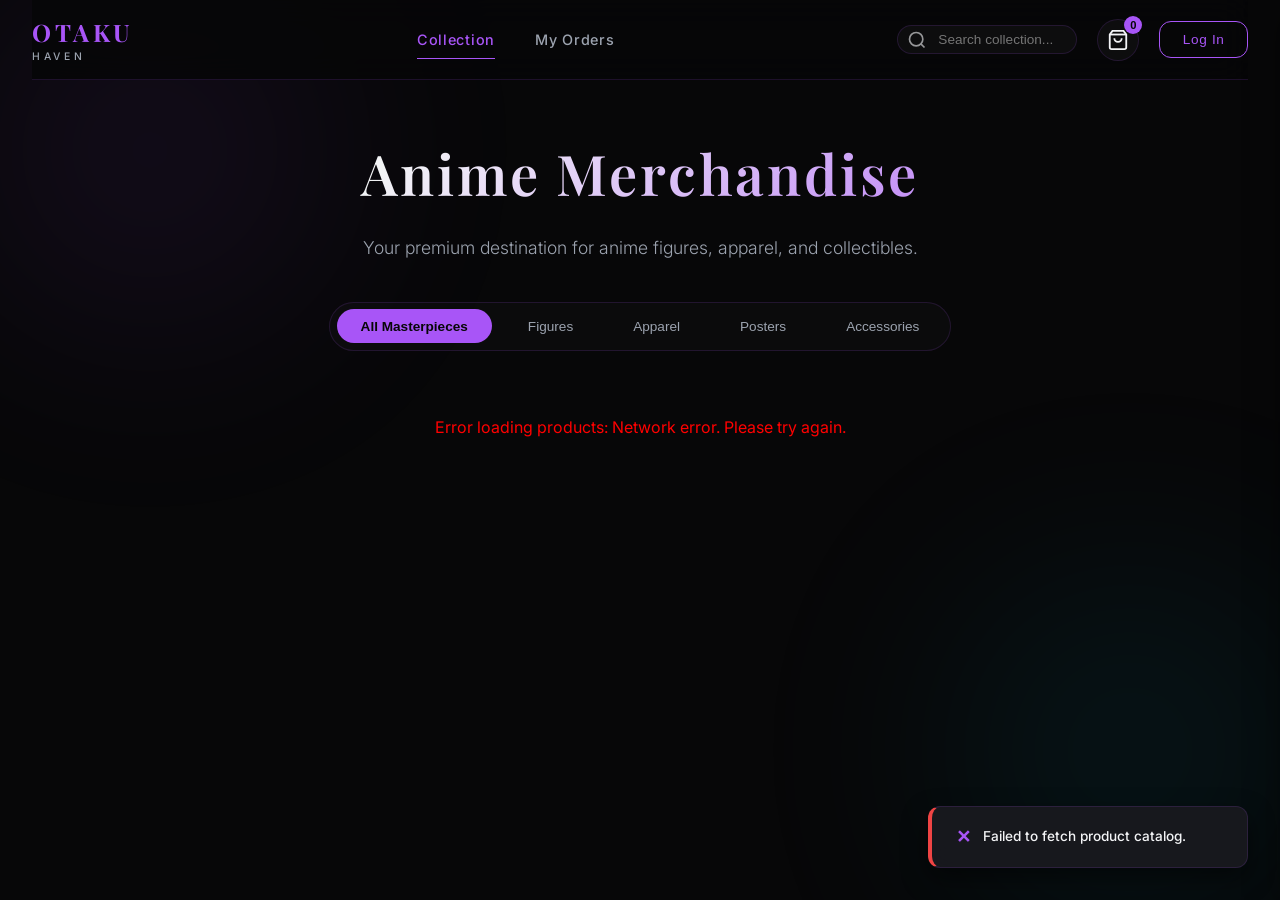
==== commit 16b3144b: "chore: Update theme and seed data to Anime Merchandise Store" ====
--- a/frontend/index.html
+++ b/frontend/index.html
@@ -3,7 +3,7 @@
 <head>
     <meta charset="UTF-8">
     <meta name="viewport" content="width=device-width, initial-scale=1.0">
-    <title>Chronos Timepieces | Luxury Watch Boutique</title>
+    <title>Otaku Haven | Anime Merchandise</title>
     <!-- Google Fonts -->
     <link rel="preconnect" href="https://fonts.googleapis.com">
     <link rel="preconnect" href="https://fonts.gstatic.com" crossorigin>
@@ -22,8 +22,8 @@
         <!-- Navigation Header -->
         <header class="main-header">
             <div class="logo" id="logo-btn">
-                <span class="logo-serif">CHRONOS</span>
-                <span class="logo-sub">TIMEPIECES</span>
+                <span class="logo-serif">OTAKU</span>
+                <span class="logo-sub">HAVEN</span>
             </div>
             
             <nav class="nav-links">
@@ -65,16 +65,16 @@
             <!-- 1. Catalog View -->
             <section id="catalog-view" class="view-section active">
                 <div class="hero-section">
-                    <h1 class="serif-title">Curated Horology</h1>
-                    <p class="subtitle">Experience the art of mechanical precision and timeless aesthetics.</p>
+                    <h1 class="serif-title">Anime Merchandise</h1>
+                    <p class="subtitle">Your premium destination for anime figures, apparel, and collectibles.</p>
                     
                     <!-- Filters Grid -->
                     <div class="filters-container">
                         <div class="category-filters">
                             <button class="filter-btn active" data-category="all">All Masterpieces</button>
-                            <button class="filter-btn" data-category="Automatic">Automatic</button>
-                            <button class="filter-btn" data-category="Sport">Sport</button>
-                            <button class="filter-btn" data-category="Astronomical">Astronomical</button>
+                            <button class="filter-btn" data-category="Figures">Figures</button>
+                            <button class="filter-btn" data-category="Apparel">Apparel</button>
+                            <button class="filter-btn" data-category="Posters">Posters</button>
                             <button class="filter-btn" data-category="Accessories">Accessories</button>
                         </div>
                     </div>
@@ -113,12 +113,12 @@
                     <!-- Signup Form Card -->
                     <div class="auth-card" id="signup-card">
                         <h2 class="serif-title card-title">Register</h2>
-                        <p class="card-subtitle">Join the Chronos collectors circle.</p>
+                        <p class="card-subtitle">Join the Otaku collectors circle.</p>
                         
                         <form id="signup-form">
                             <div class="form-group">
                                 <label for="signup-username">Username</label>
-                                <input type="text" id="signup-username" required placeholder="collector_chronos">
+                                <input type="text" id="signup-username" required placeholder="otaku_collector">
                             </div>
                             <div class="form-group">
                                 <label for="signup-email">Email Address</label>
@@ -241,14 +241,14 @@
                             <h2 class="serif-title tab-title">Product Catalog Inventory</h2>
                             <button class="btn-primary" id="add-product-btn">
                                 <svg width="16" height="16" viewBox="0 0 24 24" fill="none" stroke="currentColor" stroke-width="2"><line x1="12" y1="5" x2="12" y2="19"></line><line x1="5" y1="12" x2="19" y2="12"></line></svg>
-                                <span>Add New Watch</span>
+                                <span>Add New Item</span>
                             </button>
                         </div>
                         <div class="table-responsive">
                             <table class="admin-table">
                                 <thead>
                                     <tr>
-                                        <th>Watch</th>
+                                        <th>Item</th>
                                         <th>Category</th>
                                         <th>Price</th>
                                         <th>Stock</th>
@@ -275,7 +275,7 @@
                                 <h3 id="stat-orders">0</h3>
                             </div>
                             <div class="analytics-card glass-panel">
-                                <span class="card-label">Watches Sold</span>
+                                <span class="card-label">Items Sold</span>
                                 <h3 id="stat-items">0</h3>
                             </div>
                         </div>
@@ -310,20 +310,20 @@
             <button class="modal-close-btn" id="product-form-close">
                 <svg width="24" height="24" viewBox="0 0 24 24" fill="none" stroke="currentColor" stroke-width="2"><line x1="18" y1="6" x2="6" y2="18"></line><line x1="6" y1="6" x2="18" y2="18"></line></svg>
             </button>
-            <h2 class="serif-title" id="product-form-title">Add New Watch</h2>
+            <h2 class="serif-title" id="product-form-title">Add New Item</h2>
             <form id="product-crud-form">
                 <input type="hidden" id="form-product-id">
                 <div class="form-row">
                     <div class="form-group flex-2">
-                        <label for="form-product-name">Watch Name</label>
-                        <input type="text" id="form-product-name" required placeholder="e.g. Chronos Eclipse">
+                        <label for="form-product-name">Item Name</label>
+                        <input type="text" id="form-product-name" required placeholder="e.g. Gojo Figure">
                     </div>
                     <div class="form-group flex-1">
                         <label for="form-product-category">Category</label>
                         <select id="form-product-category" required>
-                            <option value="Automatic">Automatic</option>
-                            <option value="Sport">Sport</option>
-                            <option value="Astronomical">Astronomical</option>
+                            <option value="Figures">Figures</option>
+                            <option value="Apparel">Apparel</option>
+                            <option value="Posters">Posters</option>
                             <option value="Accessories">Accessories</option>
                         </select>
                     </div>
@@ -340,13 +340,13 @@
                 </div>
                 <div class="form-group">
                     <label for="form-product-image">Image URL</label>
-                    <input type="text" id="form-product-image" required placeholder="assets/watches/eclipse.png">
+                    <input type="text" id="form-product-image" required placeholder="assets/items/gojo.png">
                 </div>
                 <div class="form-group">
                     <label for="form-product-desc">Description</label>
-                    <textarea id="form-product-desc" required placeholder="Provide details about movements, calibration, straps, and case..." rows="4"></textarea>
-                </div>
-                <button type="submit" class="btn-block btn-accent" id="form-submit-btn">Save Masterpiece</button>
+                    <textarea id="form-product-desc" required placeholder="Provide details about the anime product..." rows="4"></textarea>
+                </div>
+                <button type="submit" class="btn-block btn-accent" id="form-submit-btn">Save Item</button>
             </form>
         </div>
     </div>
--- a/frontend/css/style.css
+++ b/frontend/css/style.css
@@ -10,16 +10,16 @@
     --bg-panel-solid: #121216;
     --bg-card: rgba(26, 26, 32, 0.5);
     
-    --accent-gold: #c5a880;
-    --accent-gold-hover: #dfba8c;
-    --accent-gold-glow: rgba(197, 168, 128, 0.35);
+    --accent-gold: #a855f7;
+    --accent-gold-hover: #c084fc;
+    --accent-gold-glow: rgba(168, 85, 247, 0.35);
     
     --text-primary: #f3f4f6;
     --text-secondary: #9ca3af;
     --text-muted: #6b7280;
     
-    --border-color: rgba(197, 168, 128, 0.15);
-    --border-hover: rgba(197, 168, 128, 0.35);
+    --border-color: rgba(168, 85, 247, 0.15);
+    --border-hover: rgba(168, 85, 247, 0.35);
     
     /* Layout Tokens */
     --max-width: 1400px;
@@ -81,7 +81,7 @@
 .bg-grad-2 {
     bottom: -100px;
     right: -100px;
-    background: radial-gradient(circle, #8a7355 0%, transparent 70%);
+    background: radial-gradient(circle, #06b6d4 0%, transparent 70%);
 }
 
 /* --- Typography Definitions --- */
